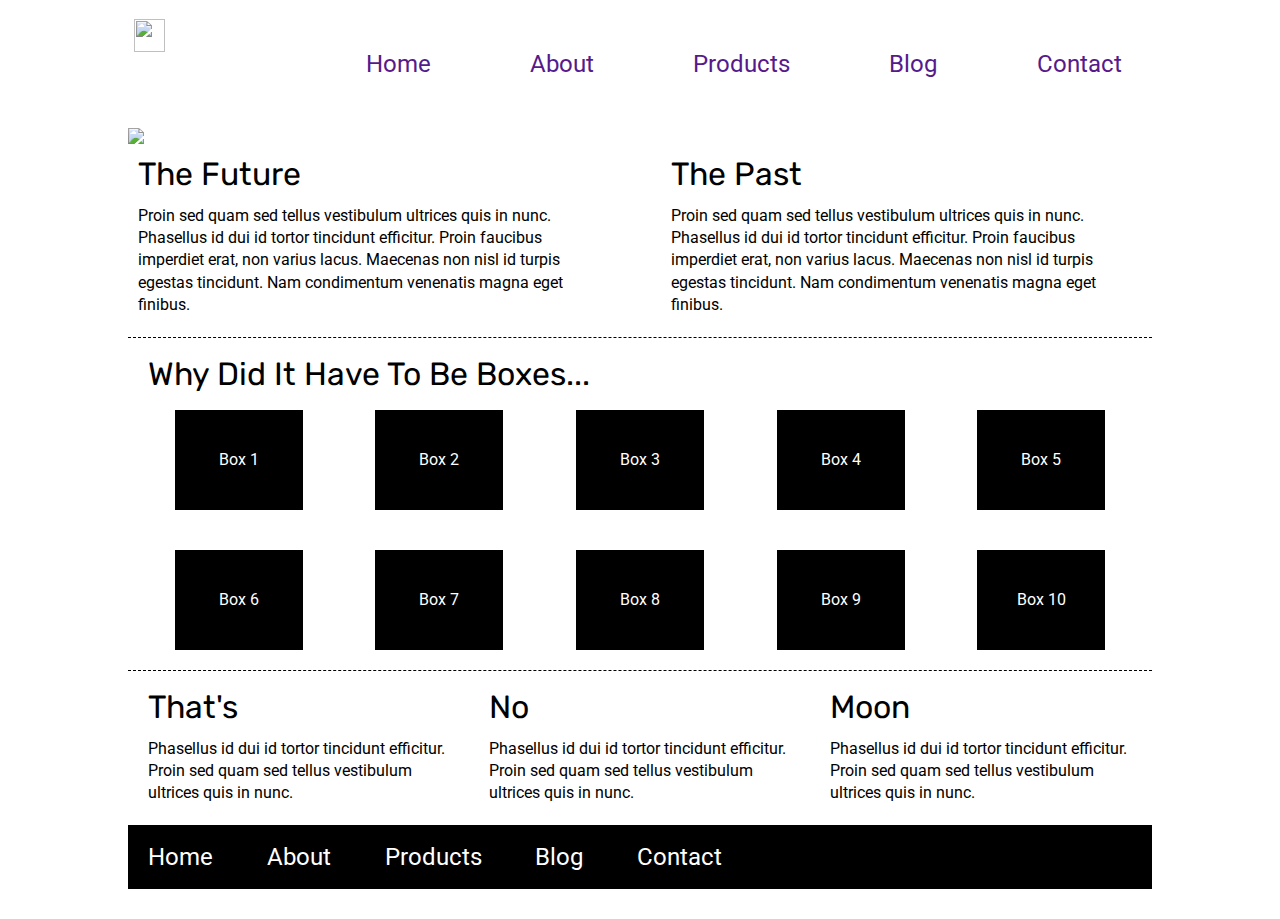
==== index.html @ 7a23b8c1 "edited index.html and index.css" ====
<!doctype html>

<html lang="en">
<head>
  <meta charset="utf-8">

  <title>Sprint Challenge - Home</title>

  <link href="https://fonts.googleapis.com/css?family=Roboto|Rubik" rel="stylesheet">
  <link rel="stylesheet" href="css/index.css">

</head>

<body>
    <div class="navbar">
        
        <img src= "img/lambda-black.png">
        
        <nav>
            <a href="">Home</a>
            <a href="">About</a>
            <a href="">Products</a>
            <a href="">Blog</a>
            <a href="">Contact</a>
        </nav>
    </div>
    
    <div class="container">
        <img src="img/jumbo.jpg">
        
        <section class="top-content">
            
            <div class="text-container">
                <h2>The Future</h2>
                <p>Proin sed quam sed tellus vestibulum ultrices quis in nunc. Phasellus id dui id tortor tincidunt efficitur. Proin faucibus imperdiet erat, non varius lacus. Maecenas non nisl id turpis egestas tincidunt. Nam condimentum venenatis magna eget finibus.</p>
            </div>
            <div class="text-container">
                <h2>The Past</h2>
                <p>Proin sed quam sed tellus vestibulum ultrices quis in nunc. Phasellus id dui id tortor tincidunt efficitur. Proin faucibus imperdiet erat, non varius lacus. Maecenas non nisl id turpis egestas tincidunt. Nam condimentum venenatis magna eget finibus.</p>
            </div>
        </section>
        
        <section class="middle-content">
        
            <h2>Why Did It Have To Be Boxes...</h2>
            
            <div class="boxes">
                <div class="box">Box 1</div>
                <div class="box">Box 2</div>
                <div class="box">Box 3</div>
                <div class="box">Box 4</div>
                <div class="box">Box 5</div>
                <div class="box">Box 6</div>
                <div class="box">Box 7</div>
                <div class="box">Box 8</div>
                <div class="box">Box 9</div>
                <div class="box">Box 10</div>
            </div>
        
        </section>

        <section class="bottom-content">

            <div class="text-container">
                <h2>That's</h2>
                <p>Phasellus id dui id tortor tincidunt efficitur. Proin sed quam sed tellus vestibulum ultrices quis in nunc.</p>
            </div>
            <div class="text-container">
                <h2>No</h2>
                <p>Phasellus id dui id tortor tincidunt efficitur. Proin sed quam sed tellus vestibulum ultrices quis in nunc.</p>
            </div>
            <div class="text-container">
                <h2>Moon</h2>
                <p>Phasellus id dui id tortor tincidunt efficitur. Proin sed quam sed tellus vestibulum ultrices quis in nunc.</p>
            </div>

        </section>
        
        <footer>
            <nav>
                <a href="#">Home</a>
                <a href="#">About</a>
                <a href="#">Products</a>
                <a href="#">Blog</a>
                <a href="#">Contact</a>
            </nav>
        </footer>
    </div><!-- container -->        
</body>
</html>
---- css/index.css ----
/* http://meyerweb.com/eric/tools/css/reset/ 
   v2.0 | 20110126
   License: none (public domain)
*/

html, body, div, span, applet, object, iframe,
h1, h2, h3, h4, h5, h6, p, blockquote, pre,
a, abbr, acronym, address, big, cite, code,
del, dfn, em, img, ins, kbd, q, s, samp,
small, strike, strong, sub, sup, tt, var,
b, u, i, center,
dl, dt, dd, ol, ul, li,
fieldset, form, label, legend,
table, caption, tbody, tfoot, thead, tr, th, td,
article, aside, canvas, details, embed, 
figure, figcaption, footer, header, hgroup, 
menu, nav, output, ruby, section, summary,
time, mark, audio, video {
	margin: 0;
	padding: 0;
	border: 0;
	font-size: 100%;
	font: inherit;
	vertical-align: baseline;
}
/* HTML5 display-role reset for older browsers */
article, aside, details, figcaption, figure, 
footer, header, hgroup, menu, nav, section {
	display: block;
}
body {
	line-height: 1;
}
ol, ul {
	list-style: none;
}
blockquote, q {
	quotes: none;
}
blockquote:before, blockquote:after,
q:before, q:after {
	content: '';
	content: none;
}
table {
	border-collapse: collapse;
	border-spacing: 0;
}

* {
    box-sizing: border-box;
}

html, body {
    height: 100%;
    font-family: 'Roboto', sans-serif;
}

h1, h2, h3, h4, h5 {
    font-size: 18px;
    margin-bottom: 15px;
    font-family: 'Rubik', sans-serif;
}

p {
    line-height: 1.4;
}

.navbar{
    display: flex;
    height: 10%;
    width: 90%;
    justify-content: center;
    margin: 1.5%;
    
}
.navbar img {
    display: flex;
    width: 17%;
    height: 60%;
    margin-left: 10%;
}

.navbar nav {
    display: flex;
    justify-content: space-around;
    align-items: center;
    width: 80%;
    font-size: 24px;
}
.navbar nav a{
    text-decoration: none;
}

.container img{
    display: inline-block;
    width: 135%;
    justify-content: center;
    padding-right: 550px;

}


.container {
    width: 80%;
    margin: 0 auto;
}

.top-content {
    display: flex;
    flex-wrap: wrap;
    justify-content: space-between;
    margin-bottom: 20px;
    border-bottom: 1px dashed black;
    
    
}

.top-content .text-container {
    display: flex;
    width: 48%;
    padding: 1%;
    padding-bottom: 20px;
    flex-direction: column;
      
}
h2{
    font-size: 32px;
}
.middle-content {
    margin-bottom: 20px;
    border-bottom: 1px dashed black;
}

.middle-content h2 {
    padding: 0 2%;
    margin-bottom: 0;
}

.middle-content .boxes {
    display: flex;
    flex-wrap: wrap;
    justify-content: space-evenly;
}

.middle-content .boxes .box {
    width: 12.5%;
    height: 100px;
    background: black;
    margin: 20px 2.5%;
    color: white;
    display: flex;
    align-items: center;
    justify-content: center;
}

.bottom-content {
    display: flex;
    margin: 0 2% 20px;
    justify-content: space-around;
}

.bottom-content .text-container {
    padding-right: 4%;
}

.bottom-content .text-container:last-child {
    padding-right: 0;
}

footer {
    width: 100%;
    background: black;
}

footer nav {
    width: 60%;
    display: flex;
    justify-content: space-between;
    align-items: center;
    padding: 20px 2%;
    font-size: 24px;
}

footer nav a {
    color: white;
    text-decoration: none;
}
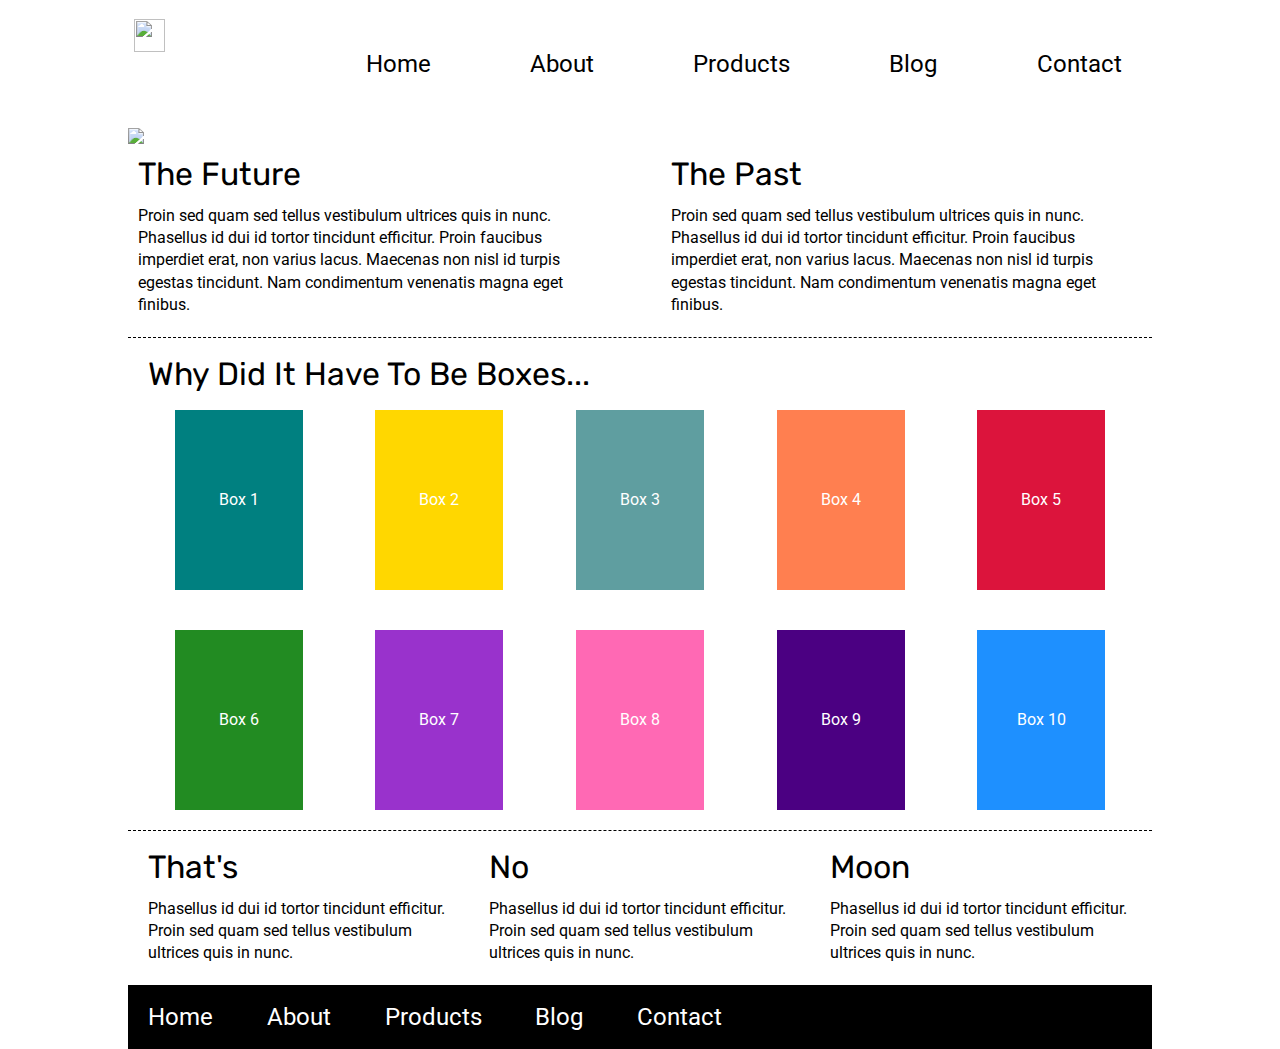
==== commit f700a847: "updated index.css to style boxes with color" ====
--- a/index.html
+++ b/index.html
@@ -17,11 +17,11 @@
         <img src= "img/lambda-black.png">
         
         <nav>
-            <a href="">Home</a>
-            <a href="">About</a>
-            <a href="">Products</a>
-            <a href="">Blog</a>
-            <a href="">Contact</a>
+            <a href="#">Home</a>
+            <a href="about.html">About</a>
+            <a href="#">Products</a>
+            <a href="#">Blog</a>
+            <a href="#">Contact</a>
         </nav>
     </div>
     
@@ -79,7 +79,7 @@
         <footer>
             <nav>
                 <a href="#">Home</a>
-                <a href="#">About</a>
+                <a href="about.html">About</a>
                 <a href="#">Products</a>
                 <a href="#">Blog</a>
                 <a href="#">Contact</a>
--- a/css/index.css
+++ b/css/index.css
@@ -88,8 +88,9 @@
     width: 80%;
     font-size: 24px;
 }
-.navbar nav a{
+nav a{
     text-decoration: none;
+    color:black;
 }
 
 .container img{
@@ -145,7 +146,7 @@
 
 .middle-content .boxes .box {
     width: 12.5%;
-    height: 100px;
+    height: 180px;
     background: black;
     margin: 20px 2.5%;
     color: white;
@@ -185,4 +186,41 @@
 footer nav a {
     color: white;
     text-decoration: none;
-}+}
+.boxes .box:first-child{
+    background-color: teal;
+}
+.boxes .box:nth-child(2){
+    background-color: gold;
+}
+.boxes .box:nth-child(3){
+    background-color: cadetblue;
+}
+
+.boxes .box:nth-child(4){
+    background-color: coral;
+}
+
+.boxes .box:nth-child(5){
+    background-color: crimson;
+}
+
+.boxes .box:nth-child(6){
+    background-color: forestgreen;
+}
+
+.boxes .box:nth-child(7){
+    background-color: darkorchid;
+}
+
+.boxes .box:nth-child(8){
+    background-color: hotpink;
+}
+
+.boxes .box:nth-child(9){
+    background-color: indigo;
+}
+
+.boxes .box:nth-child(10){
+    background-color: dodgerblue;
+}
